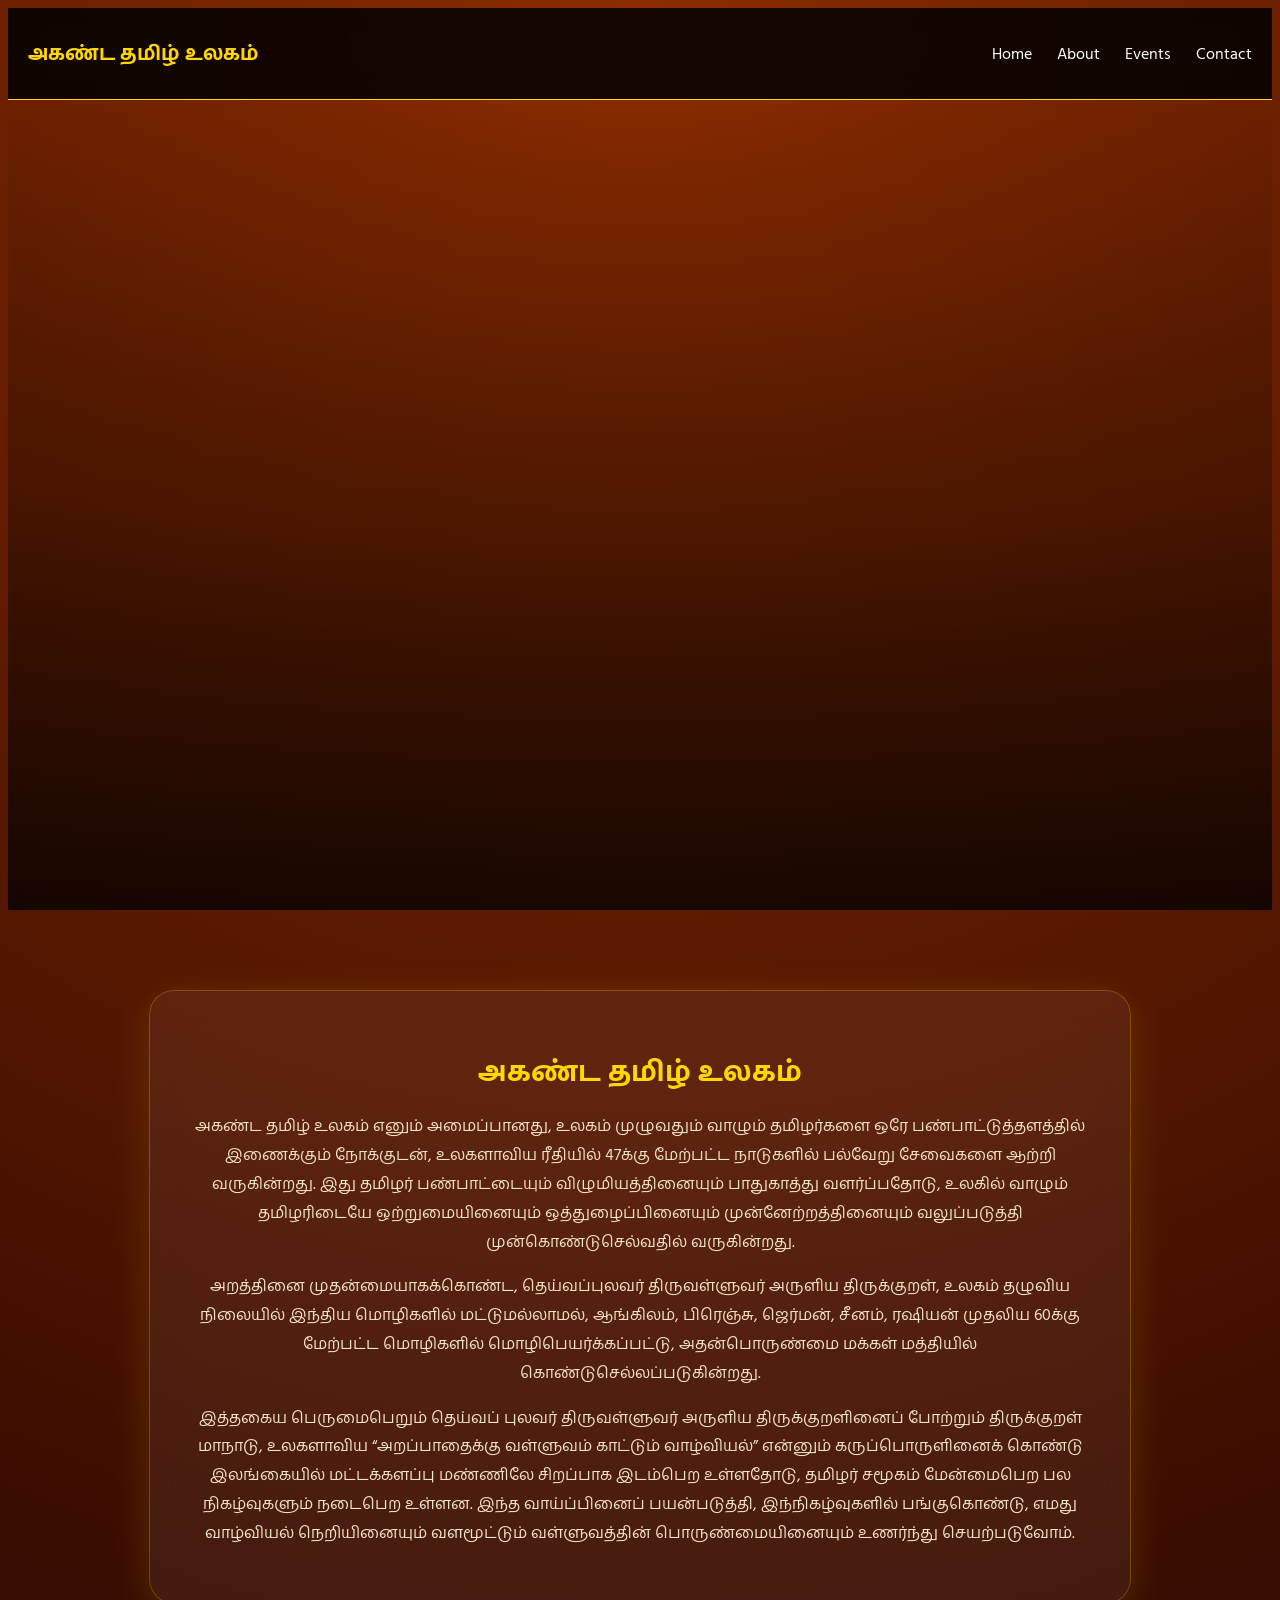
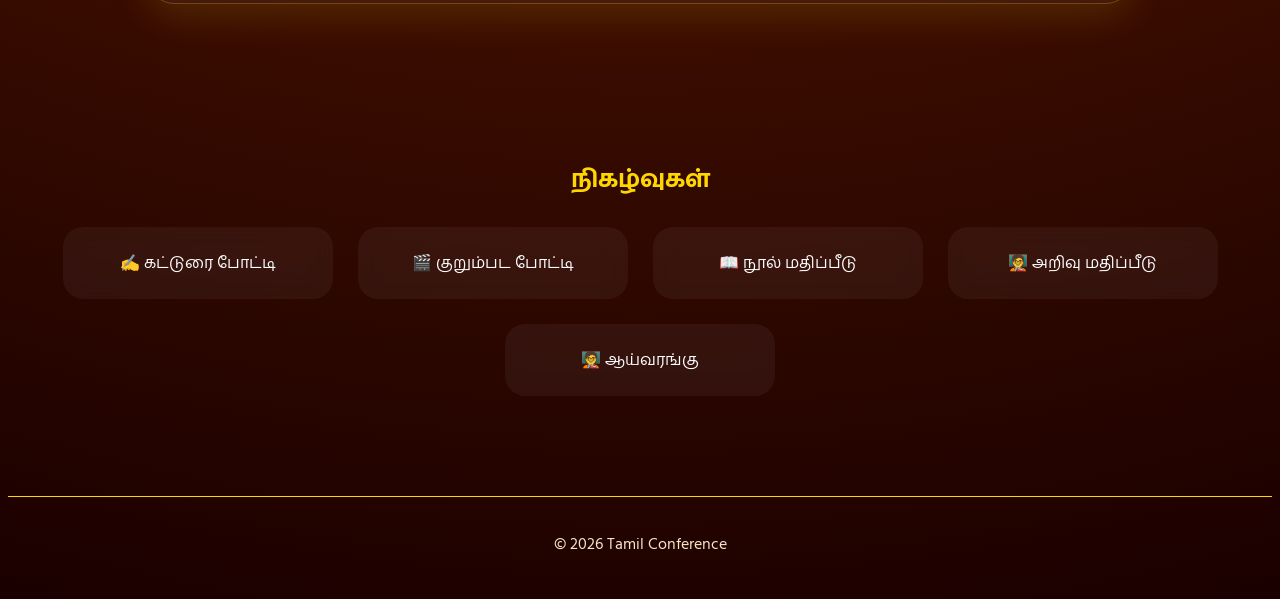
==== index.html @ cc30d32f "Add files via upload" ====
<!DOCTYPE html>
<html lang="ta">
<head>
<meta charset="UTF-8">
<meta name="viewport" content="width=device-width, initial-scale=1.0">

<title>திருக்குறள் மாநாடு 2026</title>

<link href="https://fonts.googleapis.com/css2?family=Hind+Madurai:wght@400;600&display=swap" rel="stylesheet">
<link rel="stylesheet" href="style.css">

</head>

<body>

<!-- NAVBAR -->
<nav class="navbar">
  <div class="container">
    <h2 class="logo">அகண்ட தமிழ் உலகம்</h2>

    <div class="menu-toggle" onclick="toggleMenu()">☰</div>

    <ul class="nav" id="navMenu">
      <li><a href="#">Home</a></li>
      <li><a href="about.html">About</a></li>
      <li><a href="events.html">Events</a></li>
      <li><a href="contact.html">Contact</a></li>
    </ul>
  </div>
</nav>

<!-- HERO -->
<section class="hero">
  <div class="hero-content">
    
  </div>
</section>

<!-- ABOUT -->
<section class="about">
  <div class="about-container">

    <h2>அகண்ட தமிழ் உலகம்</h2>

    <p>
    அகண்ட தமிழ் உலகம் எனும் அமைப்பானது, உலகம் முழுவதும் வாழும் தமிழர்களை ஒரே 
    பண்பாட்டுத்தளத்தில் இணைக்கும் நோக்குடன், உலகளாவிய ரீதியில் 47க்கு மேற்பட்ட நாடுகளில் 
    பல்வேறு சேவைகளை ஆற்றி வருகின்றது. இது தமிழர் பண்பாட்டையும் விழுமியத்தினையும் 
    பாதுகாத்து வளர்ப்பதோடு, உலகில் வாழும் தமிழரிடையே ஒற்றுமையினையும் ஒத்துழைப்பினையும் 
    முன்னேற்றத்தினையும் வலுப்படுத்தி முன்கொண்டுசெல்வதில் வருகின்றது. 

    </p>

    <p>
    அறத்தினை முதன்மையாகக்கொண்ட, தெய்வப்புலவர் திருவள்ளுவர் அருளிய திருக்குறள், 
    உலகம் தழுவிய நிலையில் இந்திய மொழிகளில் மட்டுமல்லாமல், ஆங்கிலம், பிரெஞ்சு, ஜெர்மன், 
    சீனம், ரஷியன் முதலிய 60க்கு மேற்பட்ட மொழிகளில் மொழிபெயர்க்கப்பட்டு, அதன்பொருண்மை 
    மக்கள் மத்தியில் கொண்டுசெல்லப்படுகின்றது. 
    </p>

    <p>
    இத்தகைய பெருமைபெறும் தெய்வப் புலவர்  திருவள்ளுவர் அருளிய திருக்குறளினைப் போற்றும் திருக்குறள் மாநாடு, உலகளாவிய  “அறப்பாதைக்கு வள்ளுவம் காட்டும் வாழ்வியல்” என்னும் கருப்பொருளினைக் கொண்டு இலங்கையில் மட்டக்களப்பு மண்ணிலே சிறப்பாக இடம்பெற உள்ளதோடு, தமிழர் சமூகம் 
    மேன்மைபெற பல நிகழ்வுகளும் நடைபெற உள்ளன. இந்த வாய்ப்பினைப் பயன்படுத்தி, 
    இந்நிகழ்வுகளில் பங்குகொண்டு, எமது வாழ்வியல் நெறியினையும் வளமூட்டும் வள்ளுவத்தின் 
    பொருண்மையினையும் உணர்ந்து செயற்படுவோம். 
    </p>

    

  </div>
</section>

<!-- EVENTS -->
<section class="features">
  <h2>நிகழ்வுகள் </h2>

  <div class="card-container">
    <a href="katturai.html" class="card">✍️ கட்டுரை போட்டி</a>
    <a href="shortfilm.html" class="card">🎬 குறும்பட போட்டி</a>
    <a href="book.html" class="card">📖 நூல் மதிப்பீடு</a>
    <a href="teacher-exam.html" class="card">🧑‍🏫 அறிவு மதிப்பீடு</a>
     <a href="" class="card">🧑‍🏫 ஆய்வரங்கு </a>
  </div>
</section>

<!-- FOOTER -->
<footer>
  <p>© 2026 Tamil Conference</p>
</footer>

<script>
function toggleMenu() {
  document.getElementById("navMenu").classList.toggle("active");
}
</script>

</body>
</html>
---- style.css ----
```css id="finalultra001"
/* RESET */
* {
  margin: 0;
  padding: 0;
  box-sizing: border-box;
}

/* BODY */
body {
  font-family: 'Hind Madurai', sans-serif;
  background: radial-gradient(circle at top, #8b2c00, #1a0000);
  color: #f5e6c8;
  overflow-x: hidden;
}

/* NAVBAR */
.navbar {
  position: sticky;
  top: 0;
  z-index: 1000;

  background: rgba(0,0,0,0.85);
  backdrop-filter: blur(10px);
  border-bottom: 1px solid gold;
}

.container {
  display: flex;
  justify-content: space-between;
  align-items: center;
  padding: 15px 20px;
}

.logo {
  color: gold;
  font-size: 20px;
  font-weight: bold;
}

/* NAV */
.nav {
  list-style: none;
  display: flex;
  gap: 25px;
}

.nav a {
  color: white;
  text-decoration: none;
  position: relative;
  transition: 0.3s;
}

/* UNDERLINE */
.nav a::after {
  content: "";
  position: absolute;
  width: 0%;
  height: 2px;
  background: gold;
  left: 0;
  bottom: -5px;
  transition: 0.3s;
}

.nav a:hover::after {
  width: 100%;
}

.nav a:hover {
  color: gold;
}

/* MOBILE MENU */
.menu-toggle {
  display: none;
  font-size: 24px;
  color: white;
  cursor: pointer;
}

/* HERO (DESKTOP) */
.hero {
  width: 100%;
  height: 90vh;

  background: url('assets/bg01.png') no-repeat center;
  background-size: cover;

  position: relative;
  display: flex;
  align-items: flex-end;
}

/* OVERLAY */
.hero::after {
  content: "";
  position: absolute;
  width: 100%;
  height: 100%;

  background: linear-gradient(
    to top,
    rgba(0,0,0,0.75),
    rgba(0,0,0,0.3),
    transparent
  );
}

/* HERO CONTENT */
.hero-content {
  position: relative;
  z-index: 2;
  padding: 60px;
}

/* ABOUT */
.about {
  padding: 80px 20px;
}

.about-container {
  max-width: 900px;
  margin: auto;

  background: rgba(255,255,255,0.06);
  backdrop-filter: blur(15px);

  padding: 40px;
  border-radius: 25px;

  border: 1px solid rgba(255,215,0,0.25);

  box-shadow: 0 10px 40px rgba(255,215,0,0.15);

  text-align: center;
}

.about h2 {
  color: gold;
  margin-bottom: 20px;
  font-size: 28px;
}

.about p {
  line-height: 1.8;
  margin-bottom: 15px;
  text-align: center;
}

/* EVENTS */
.features {
  padding: 60px 20px;
  text-align: center;
}

.features h2 {
  color: gold;
  margin-bottom: 30px;
}

.card-container {
  display: flex;
  flex-wrap: wrap;
  justify-content: center;
  gap: 25px;
}

.card {
  width: 220px;
  padding: 25px;

  background: rgba(255,255,255,0.05);
  backdrop-filter: blur(10px);

  border-radius: 20px;

  text-decoration: none;
  color: white;

  transition: 0.4s;
}

.card:hover {
  transform: translateY(-12px) scale(1.05);
  background: gold;
  color: black;
  box-shadow: 0 20px 40px rgba(255,215,0,0.4);
}

/* FOOTER */
footer {
  text-align: center;
  padding: 20px;
  border-top: 1px solid gold;
  margin-top: 40px;
}

/* ================= MOBILE ================= */
@media(max-width:768px){

  /* NAV */
  .nav {
    display: none;
    flex-direction: column;
    background: black;
    width: 100%;
    text-align: center;
  }

  .nav.active {
    display: flex;
  }

  .menu-toggle {
    display: block;
  }

  /* HERO FIX 🔥 */
  .hero {
    height: 65vh;

    background: url('assets/bg01.png') no-repeat center top;
    background-size: cover;   /* 🔥 முக்கிய fix */
  }

  /* OVERLAY LIGHT */
  .hero::after {
    background: linear-gradient(
      to top,
      rgba(0,0,0,0.6),
      rgba(0,0,0,0.2),
      transparent
    );
  }

  .hero-content {
    padding: 20px;
  }

  /* TEXT */
  .hero h1 {
    font-size: 24px;
  }

  /* CARD */
  .card {
    width: 90%;
  }

}
```
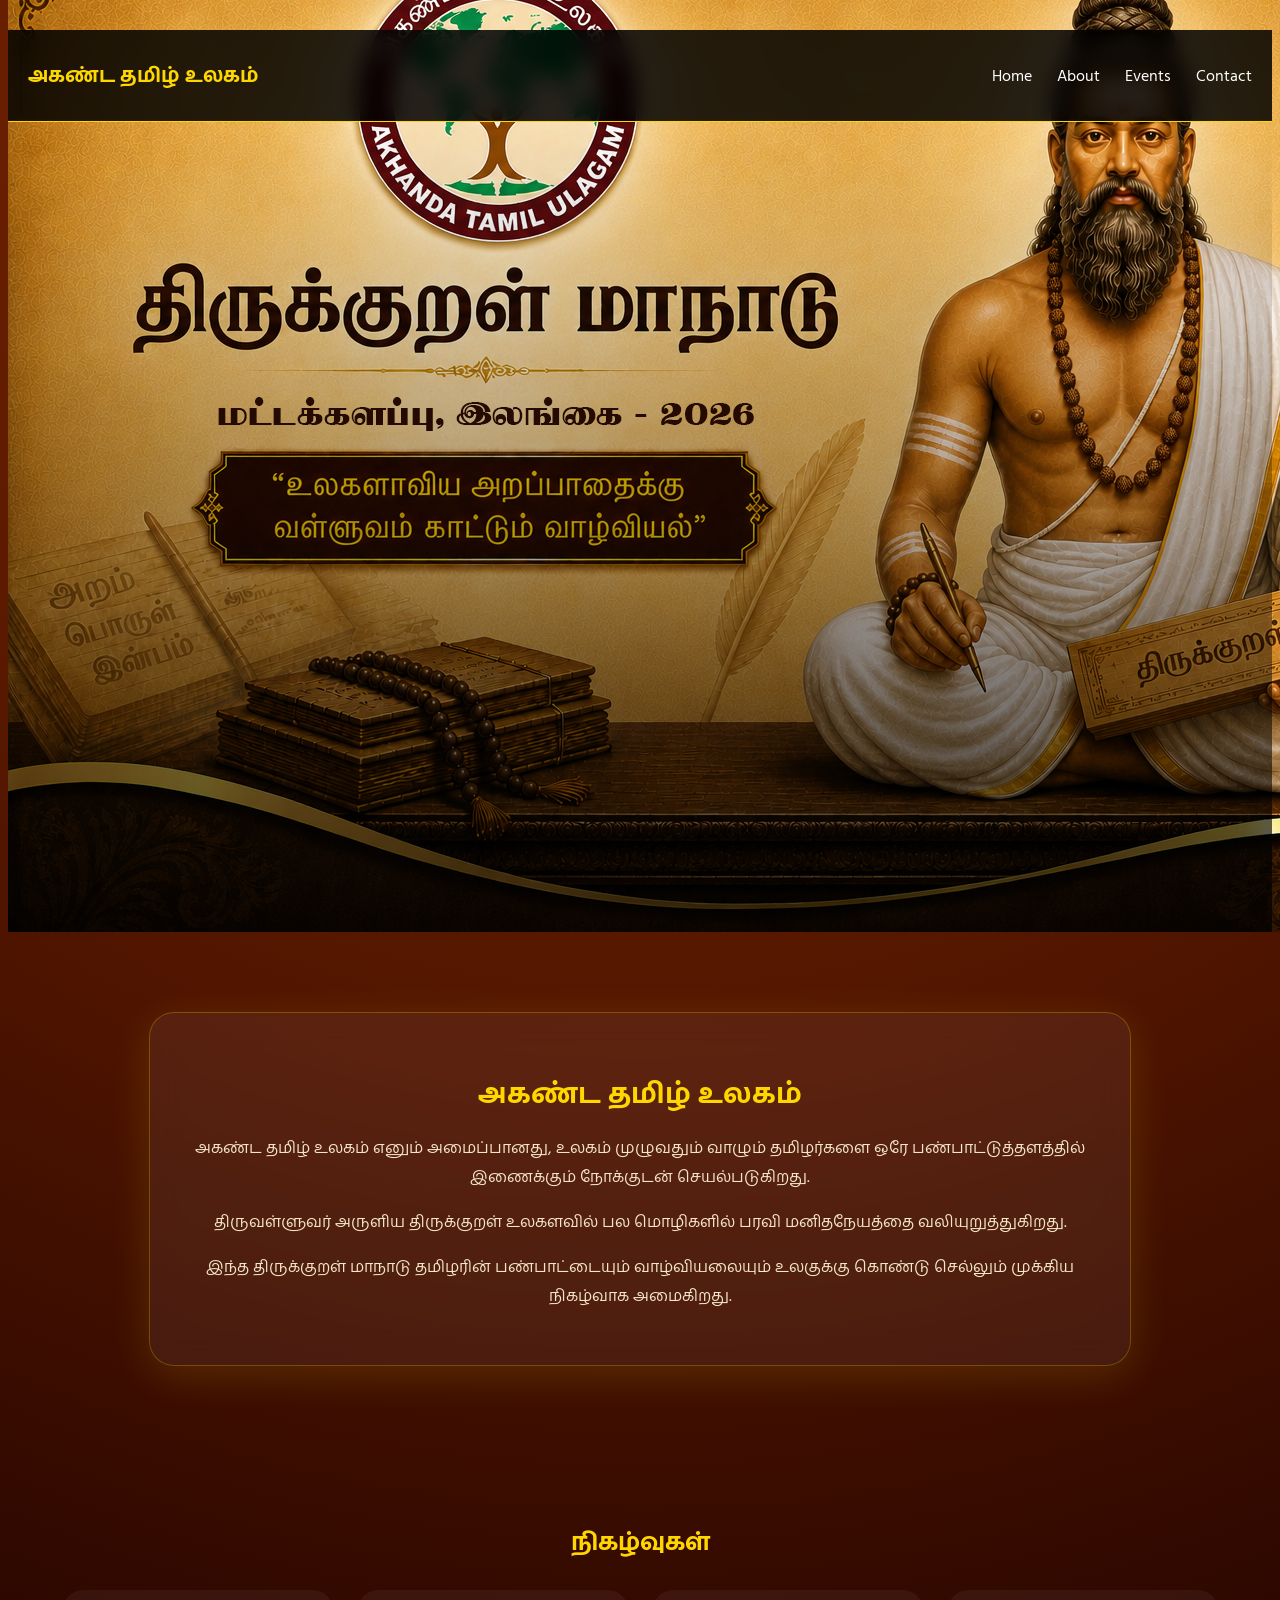
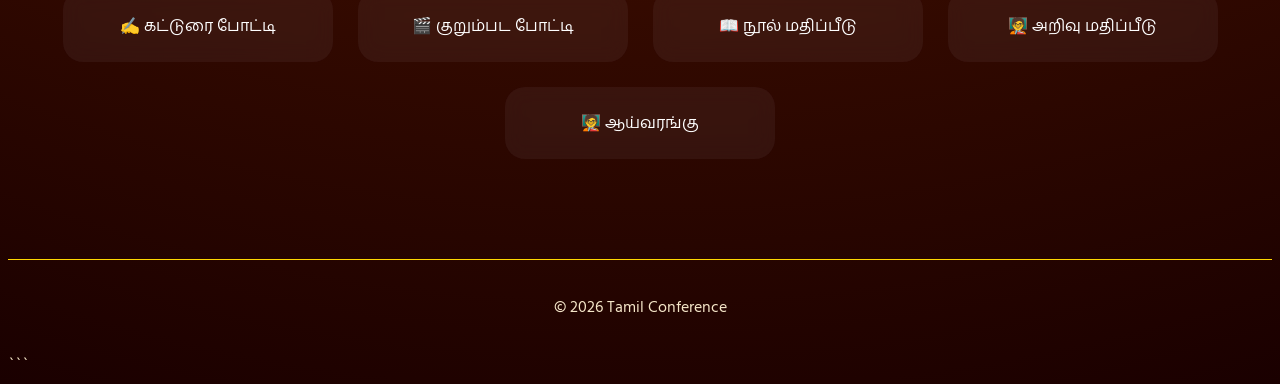
==== commit 7083ea74: "Update index.html" ====
--- a/index.html
+++ b/index.html
@@ -1,3 +1,4 @@
+```html
 <!DOCTYPE html>
 <html lang="ta">
 <head>
@@ -29,11 +30,9 @@
   </div>
 </nav>
 
-<!-- HERO -->
+<!-- HERO 🔥 NO CROP -->
 <section class="hero">
-  <div class="hero-content">
-    
-  </div>
+  <img src="assets/bg01.png" class="hero-img">
 </section>
 
 <!-- ABOUT -->
@@ -44,42 +43,32 @@
 
     <p>
     அகண்ட தமிழ் உலகம் எனும் அமைப்பானது, உலகம் முழுவதும் வாழும் தமிழர்களை ஒரே 
-    பண்பாட்டுத்தளத்தில் இணைக்கும் நோக்குடன், உலகளாவிய ரீதியில் 47க்கு மேற்பட்ட நாடுகளில் 
-    பல்வேறு சேவைகளை ஆற்றி வருகின்றது. இது தமிழர் பண்பாட்டையும் விழுமியத்தினையும் 
-    பாதுகாத்து வளர்ப்பதோடு, உலகில் வாழும் தமிழரிடையே ஒற்றுமையினையும் ஒத்துழைப்பினையும் 
-    முன்னேற்றத்தினையும் வலுப்படுத்தி முன்கொண்டுசெல்வதில் வருகின்றது. 
-
+    பண்பாட்டுத்தளத்தில் இணைக்கும் நோக்குடன் செயல்படுகிறது.
     </p>
 
     <p>
-    அறத்தினை முதன்மையாகக்கொண்ட, தெய்வப்புலவர் திருவள்ளுவர் அருளிய திருக்குறள், 
-    உலகம் தழுவிய நிலையில் இந்திய மொழிகளில் மட்டுமல்லாமல், ஆங்கிலம், பிரெஞ்சு, ஜெர்மன், 
-    சீனம், ரஷியன் முதலிய 60க்கு மேற்பட்ட மொழிகளில் மொழிபெயர்க்கப்பட்டு, அதன்பொருண்மை 
-    மக்கள் மத்தியில் கொண்டுசெல்லப்படுகின்றது. 
+    திருவள்ளுவர் அருளிய திருக்குறள் உலகளவில் பல மொழிகளில் பரவி மனிதநேயத்தை 
+    வலியுறுத்துகிறது.
     </p>
 
     <p>
-    இத்தகைய பெருமைபெறும் தெய்வப் புலவர்  திருவள்ளுவர் அருளிய திருக்குறளினைப் போற்றும் திருக்குறள் மாநாடு, உலகளாவிய  “அறப்பாதைக்கு வள்ளுவம் காட்டும் வாழ்வியல்” என்னும் கருப்பொருளினைக் கொண்டு இலங்கையில் மட்டக்களப்பு மண்ணிலே சிறப்பாக இடம்பெற உள்ளதோடு, தமிழர் சமூகம் 
-    மேன்மைபெற பல நிகழ்வுகளும் நடைபெற உள்ளன. இந்த வாய்ப்பினைப் பயன்படுத்தி, 
-    இந்நிகழ்வுகளில் பங்குகொண்டு, எமது வாழ்வியல் நெறியினையும் வளமூட்டும் வள்ளுவத்தின் 
-    பொருண்மையினையும் உணர்ந்து செயற்படுவோம். 
+    இந்த திருக்குறள் மாநாடு தமிழரின் பண்பாட்டையும் வாழ்வியலையும் உலகுக்கு கொண்டு செல்லும் 
+    முக்கிய நிகழ்வாக அமைகிறது.
     </p>
-
-    
 
   </div>
 </section>
 
 <!-- EVENTS -->
 <section class="features">
-  <h2>நிகழ்வுகள் </h2>
+  <h2>நிகழ்வுகள்</h2>
 
   <div class="card-container">
     <a href="katturai.html" class="card">✍️ கட்டுரை போட்டி</a>
     <a href="shortfilm.html" class="card">🎬 குறும்பட போட்டி</a>
     <a href="book.html" class="card">📖 நூல் மதிப்பீடு</a>
     <a href="teacher-exam.html" class="card">🧑‍🏫 அறிவு மதிப்பீடு</a>
-     <a href="" class="card">🧑‍🏫 ஆய்வரங்கு </a>
+    <a href="#" class="card">🧑‍🏫 ஆய்வரங்கு</a>
   </div>
 </section>
 
@@ -96,4 +85,4 @@
 
 </body>
 </html>
-
+```
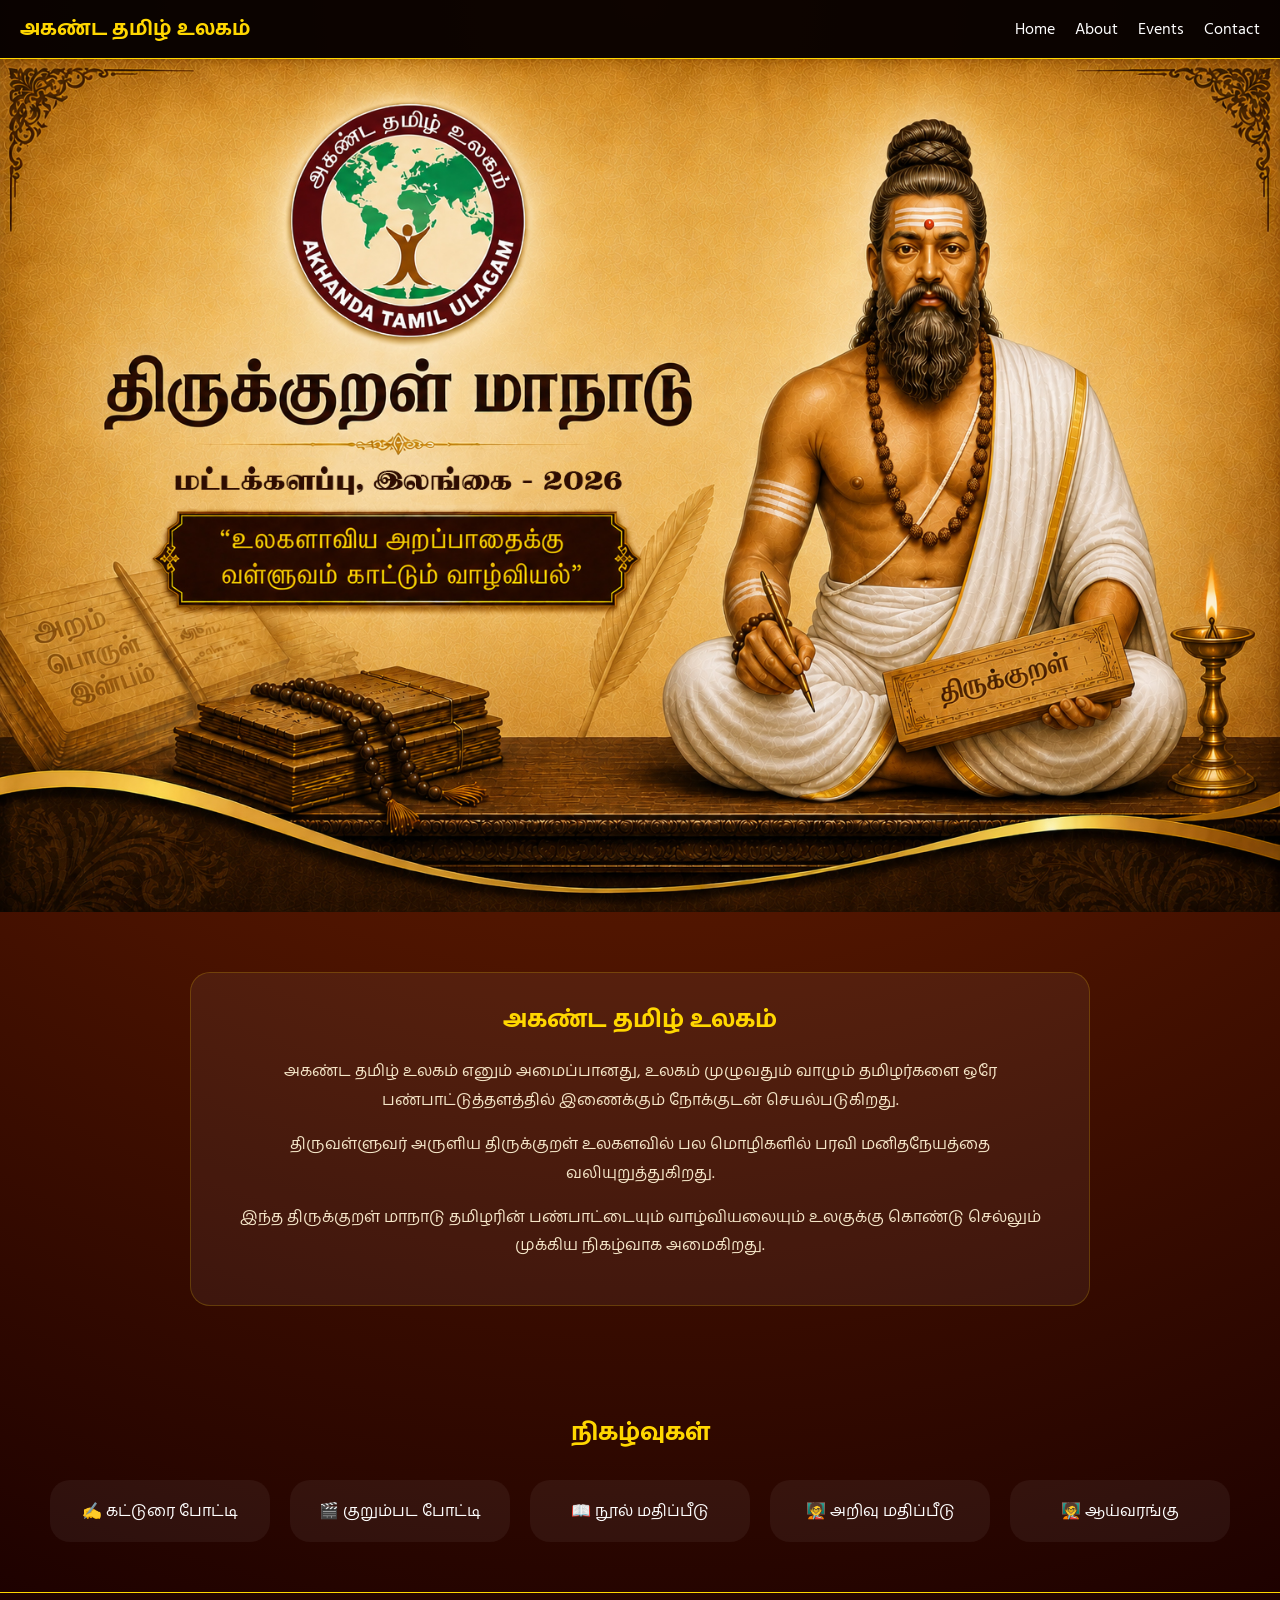
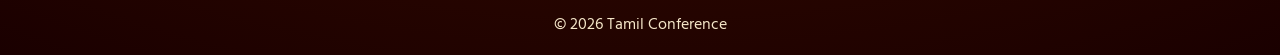
==== commit ba229598: "Update index.html" ====
--- a/index.html
+++ b/index.html
@@ -1,4 +1,3 @@
-```html
 <!DOCTYPE html>
 <html lang="ta">
 <head>
@@ -85,4 +84,3 @@
 
 </body>
 </html>
-```
--- a/style.css
+++ b/style.css
@@ -1,4 +1,3 @@
-```css id="finalultra001"
 /* RESET */
 * {
   margin: 0;
@@ -11,17 +10,13 @@
   font-family: 'Hind Madurai', sans-serif;
   background: radial-gradient(circle at top, #8b2c00, #1a0000);
   color: #f5e6c8;
-  overflow-x: hidden;
 }
 
 /* NAVBAR */
 .navbar {
   position: sticky;
   top: 0;
-  z-index: 1000;
-
-  background: rgba(0,0,0,0.85);
-  backdrop-filter: blur(10px);
+  background: rgba(0,0,0,0.9);
   border-bottom: 1px solid gold;
 }
 
@@ -35,37 +30,18 @@
 .logo {
   color: gold;
   font-size: 20px;
-  font-weight: bold;
 }
 
 /* NAV */
 .nav {
+  display: flex;
   list-style: none;
-  display: flex;
-  gap: 25px;
+  gap: 20px;
 }
 
 .nav a {
   color: white;
   text-decoration: none;
-  position: relative;
-  transition: 0.3s;
-}
-
-/* UNDERLINE */
-.nav a::after {
-  content: "";
-  position: absolute;
-  width: 0%;
-  height: 2px;
-  background: gold;
-  left: 0;
-  bottom: -5px;
-  transition: 0.3s;
-}
-
-.nav a:hover::after {
-  width: 100%;
 }
 
 .nav a:hover {
@@ -75,83 +51,50 @@
 /* MOBILE MENU */
 .menu-toggle {
   display: none;
+  color: white;
   font-size: 24px;
-  color: white;
-  cursor: pointer;
 }
 
-/* HERO (DESKTOP) */
+/* HERO 🔥 */
 .hero {
   width: 100%;
-  height: 90vh;
-
-  background: url('assets/bg01.png') no-repeat center;
-  background-size: cover;
-
-  position: relative;
-  display: flex;
-  align-items: flex-end;
 }
 
-/* OVERLAY */
-.hero::after {
-  content: "";
-  position: absolute;
+.hero-img {
   width: 100%;
-  height: 100%;
-
-  background: linear-gradient(
-    to top,
-    rgba(0,0,0,0.75),
-    rgba(0,0,0,0.3),
-    transparent
-  );
-}
-
-/* HERO CONTENT */
-.hero-content {
-  position: relative;
-  z-index: 2;
-  padding: 60px;
+  height: auto;
+  display: block;
 }
 
 /* ABOUT */
 .about {
-  padding: 80px 20px;
+  padding: 60px 20px;
 }
 
 .about-container {
   max-width: 900px;
   margin: auto;
+  text-align: center;
 
-  background: rgba(255,255,255,0.06);
-  backdrop-filter: blur(15px);
-
-  padding: 40px;
-  border-radius: 25px;
-
-  border: 1px solid rgba(255,215,0,0.25);
-
-  box-shadow: 0 10px 40px rgba(255,215,0,0.15);
-
-  text-align: center;
+  background: rgba(255,255,255,0.05);
+  padding: 30px;
+  border-radius: 20px;
+  border: 1px solid rgba(255,215,0,0.2);
 }
 
 .about h2 {
   color: gold;
   margin-bottom: 20px;
-  font-size: 28px;
 }
 
 .about p {
   line-height: 1.8;
   margin-bottom: 15px;
-  text-align: center;
 }
 
 /* EVENTS */
 .features {
-  padding: 60px 20px;
+  padding: 50px 20px;
   text-align: center;
 }
 
@@ -164,29 +107,22 @@
   display: flex;
   flex-wrap: wrap;
   justify-content: center;
-  gap: 25px;
+  gap: 20px;
 }
 
 .card {
   width: 220px;
-  padding: 25px;
-
+  padding: 20px;
   background: rgba(255,255,255,0.05);
-  backdrop-filter: blur(10px);
-
   border-radius: 20px;
-
   text-decoration: none;
   color: white;
-
-  transition: 0.4s;
+  transition: 0.3s;
 }
 
 .card:hover {
-  transform: translateY(-12px) scale(1.05);
   background: gold;
   color: black;
-  box-shadow: 0 20px 40px rgba(255,215,0,0.4);
 }
 
 /* FOOTER */
@@ -194,13 +130,11 @@
   text-align: center;
   padding: 20px;
   border-top: 1px solid gold;
-  margin-top: 40px;
 }
 
-/* ================= MOBILE ================= */
+/* MOBILE */
 @media(max-width:768px){
 
-  /* NAV */
   .nav {
     display: none;
     flex-direction: column;
@@ -217,37 +151,8 @@
     display: block;
   }
 
-  /* HERO FIX 🔥 */
-  .hero {
-    height: 65vh;
-
-    background: url('assets/bg01.png') no-repeat center top;
-    background-size: cover;   /* 🔥 முக்கிய fix */
-  }
-
-  /* OVERLAY LIGHT */
-  .hero::after {
-    background: linear-gradient(
-      to top,
-      rgba(0,0,0,0.6),
-      rgba(0,0,0,0.2),
-      transparent
-    );
-  }
-
-  .hero-content {
-    padding: 20px;
-  }
-
-  /* TEXT */
-  .hero h1 {
-    font-size: 24px;
-  }
-
-  /* CARD */
   .card {
     width: 90%;
   }
 
 }
-```
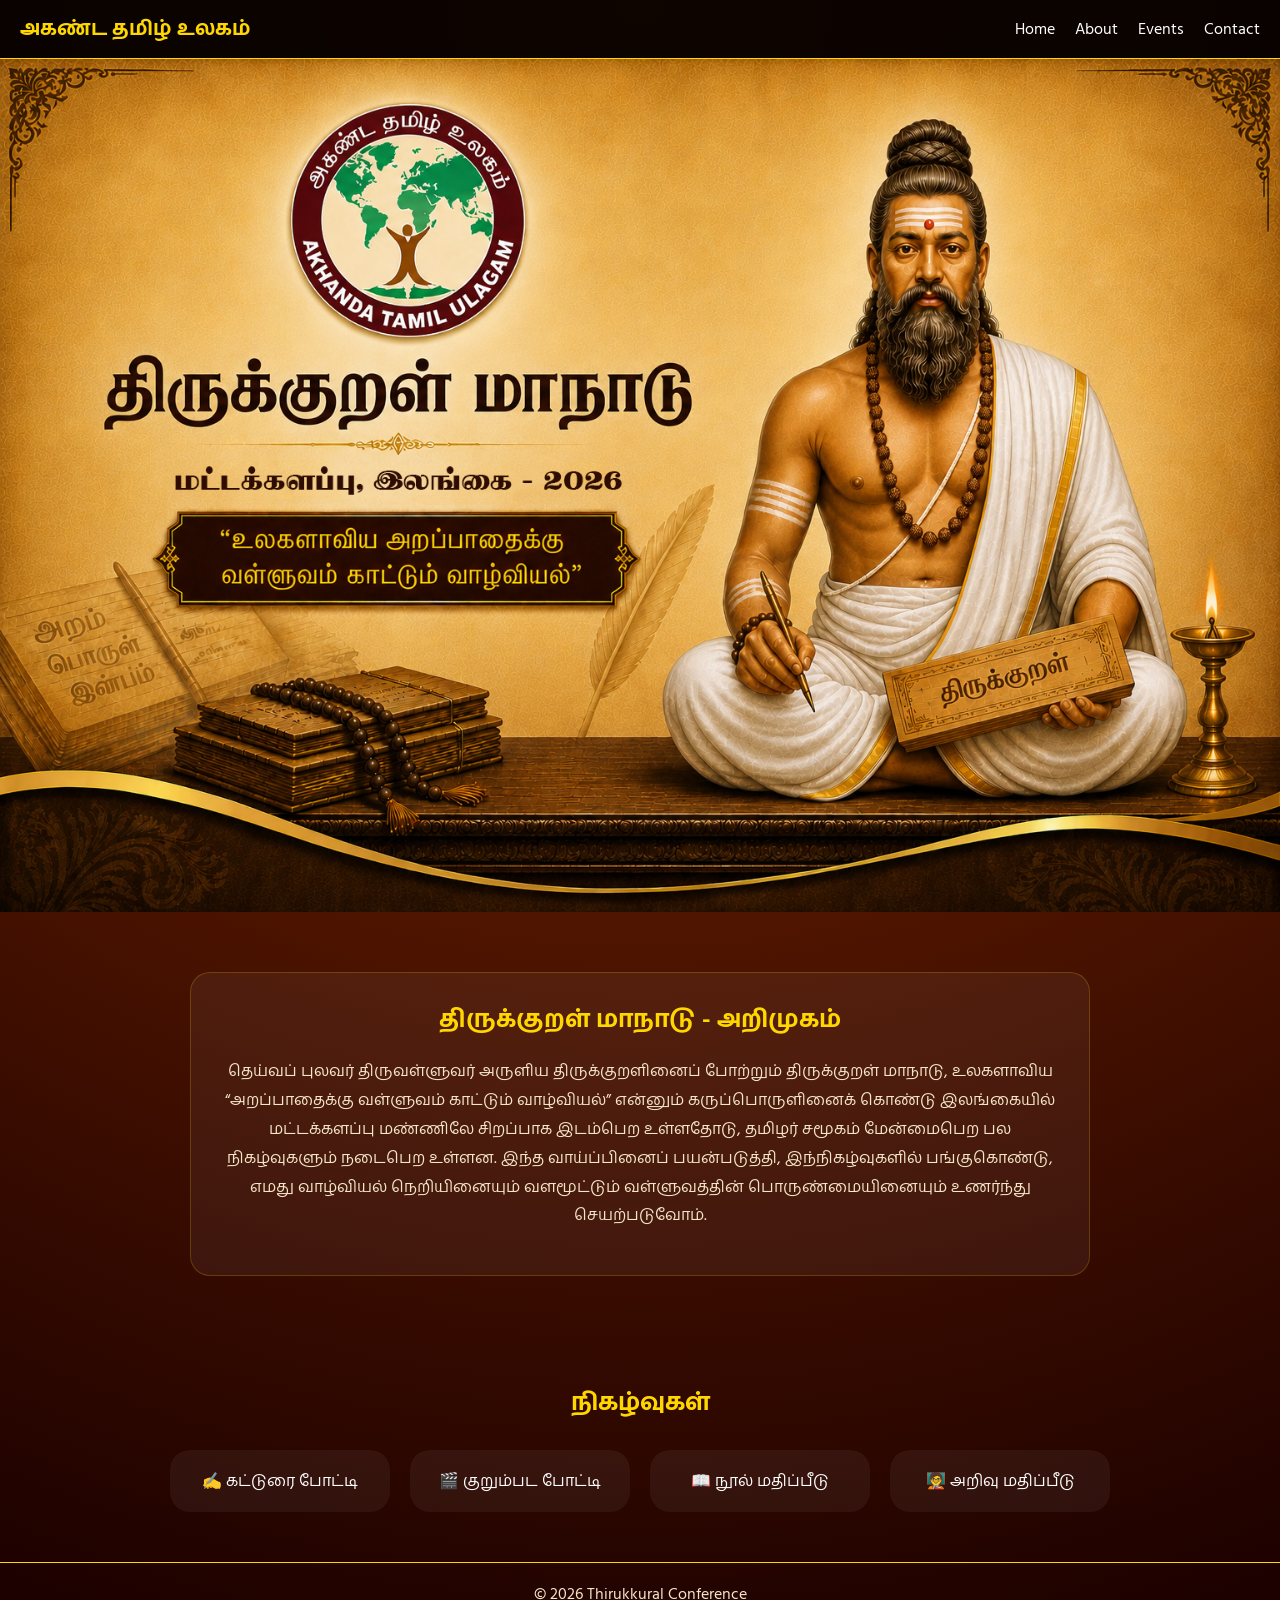
==== commit 3f4c7a62: "Update index.html" ====
--- a/index.html
+++ b/index.html
@@ -38,21 +38,11 @@
 <section class="about">
   <div class="about-container">
 
-    <h2>அகண்ட தமிழ் உலகம்</h2>
+    <h2>திருக்குறள் மாநாடு - அறிமுகம் </h2>
 
     <p>
-    அகண்ட தமிழ் உலகம் எனும் அமைப்பானது, உலகம் முழுவதும் வாழும் தமிழர்களை ஒரே 
-    பண்பாட்டுத்தளத்தில் இணைக்கும் நோக்குடன் செயல்படுகிறது.
-    </p>
-
-    <p>
-    திருவள்ளுவர் அருளிய திருக்குறள் உலகளவில் பல மொழிகளில் பரவி மனிதநேயத்தை 
-    வலியுறுத்துகிறது.
-    </p>
-
-    <p>
-    இந்த திருக்குறள் மாநாடு தமிழரின் பண்பாட்டையும் வாழ்வியலையும் உலகுக்கு கொண்டு செல்லும் 
-    முக்கிய நிகழ்வாக அமைகிறது.
+    தெய்வப் புலவர்  திருவள்ளுவர் அருளிய திருக்குறளினைப் போற்றும் திருக்குறள் மாநாடு, உலகளாவிய  “அறப்பாதைக்கு வள்ளுவம் காட்டும் வாழ்வியல்” என்னும் கருப்பொருளினைக் கொண்டு இலங்கையில் மட்டக்களப்பு மண்ணிலே சிறப்பாக இடம்பெற உள்ளதோடு, தமிழர் சமூகம் 
+    மேன்மைபெற பல நிகழ்வுகளும் நடைபெற உள்ளன. இந்த வாய்ப்பினைப் பயன்படுத்தி, இந்நிகழ்வுகளில் பங்குகொண்டு, எமது வாழ்வியல் நெறியினையும் வளமூட்டும் வள்ளுவத்தின் பொருண்மையினையும் உணர்ந்து செயற்படுவோம். 
     </p>
 
   </div>
@@ -67,13 +57,12 @@
     <a href="shortfilm.html" class="card">🎬 குறும்பட போட்டி</a>
     <a href="book.html" class="card">📖 நூல் மதிப்பீடு</a>
     <a href="teacher-exam.html" class="card">🧑‍🏫 அறிவு மதிப்பீடு</a>
-    <a href="#" class="card">🧑‍🏫 ஆய்வரங்கு</a>
   </div>
 </section>
 
 <!-- FOOTER -->
 <footer>
-  <p>© 2026 Tamil Conference</p>
+  <p>© 2026 Thirukkural Conference</p>
 </footer>
 
 <script>
--- a/style.css
+++ b/style.css
@@ -58,12 +58,17 @@
 /* HERO 🔥 */
 .hero {
   width: 100%;
+  height: auto;
+  overflow: hidden;
 }
 
+/* 🔥 முக்கியம் */
 .hero-img {
   width: 100%;
   height: auto;
   display: block;
+
+  object-fit: contain;   /* 🔥 crop இல்லாமல் full image */
 }
 
 /* ABOUT */
